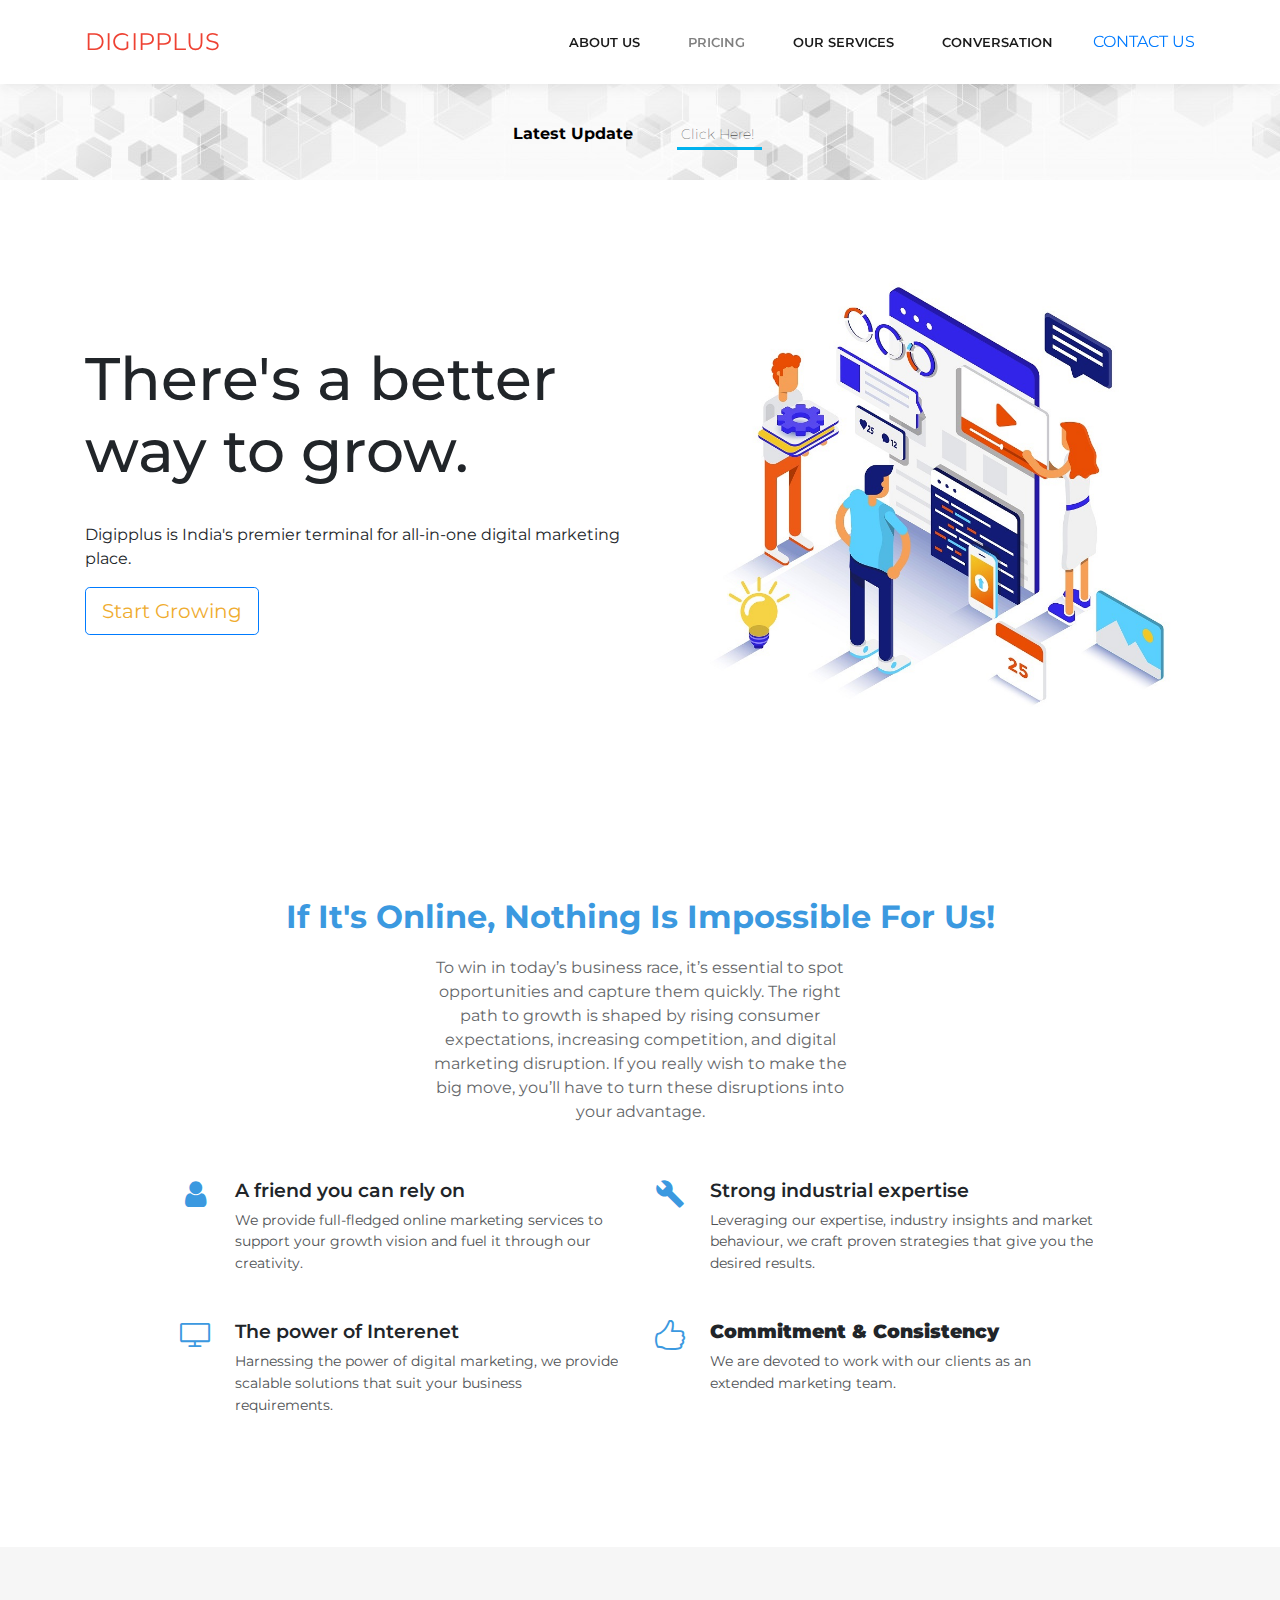
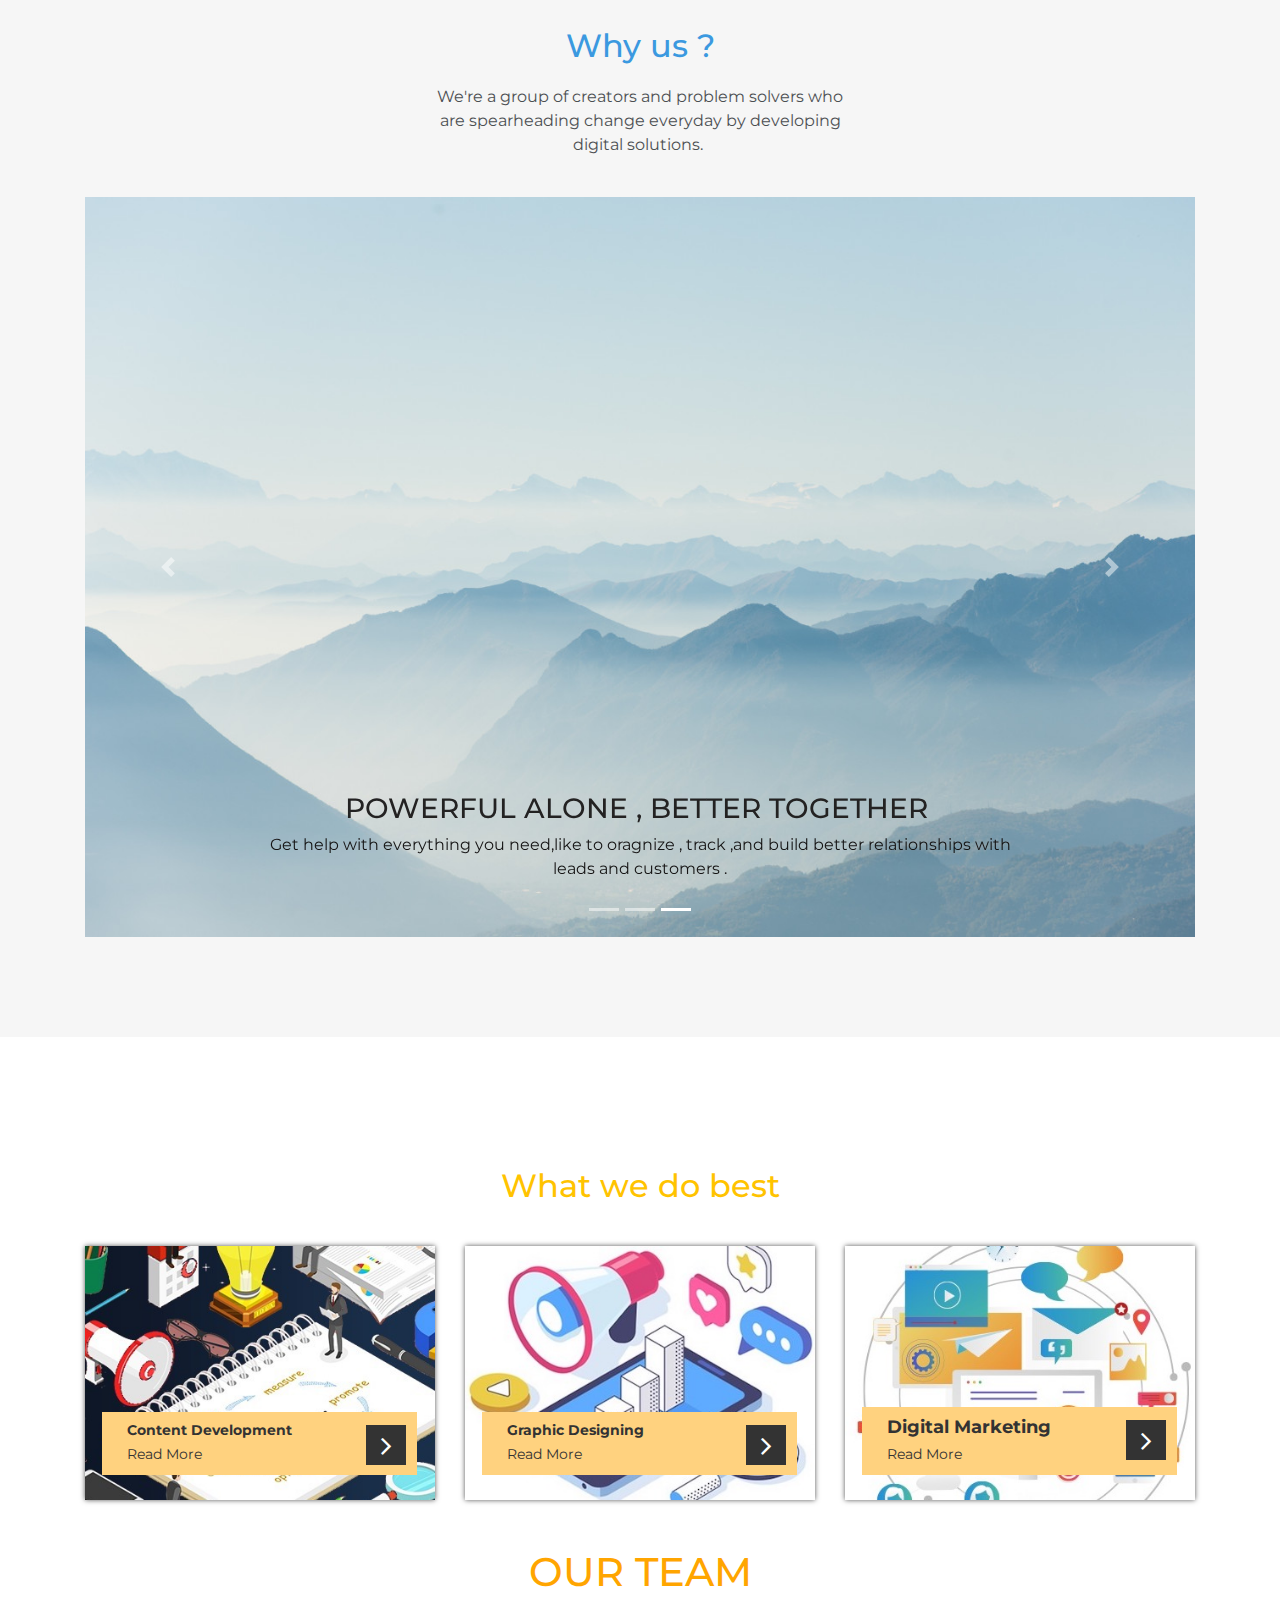
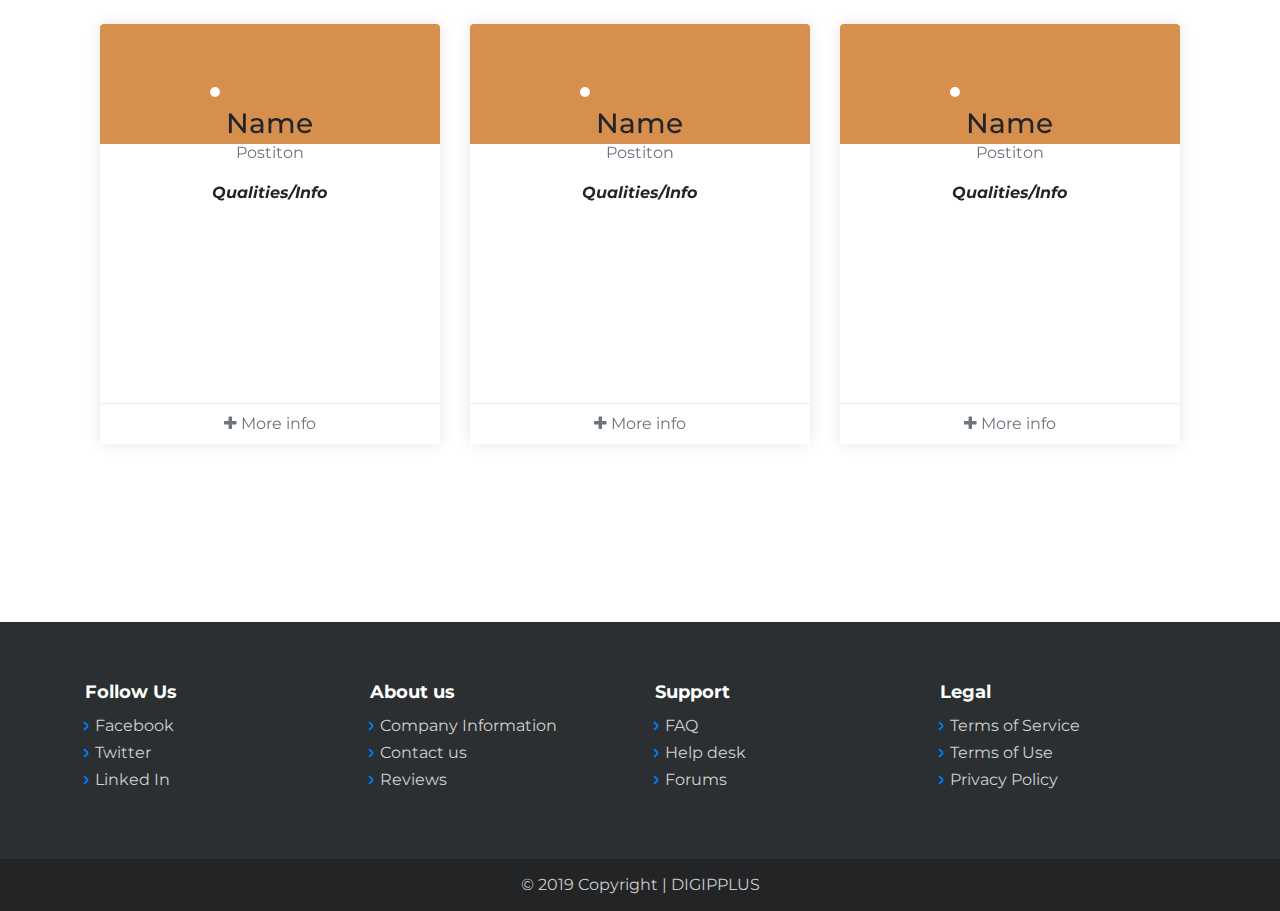
==== index.html @ 910d2d19 "Add files via upload" ====
<!DOCTYPE html>
<html>

<head>
    <meta charset="utf-8">
    <meta name="viewport" content="width=device-width, initial-scale=1.0">
    <title>Home - Brand</title>
    <link rel="stylesheet" href="assets/bootstrap/css/bootstrap.min.css">
    <link rel="stylesheet" href="https://fonts.googleapis.com/css?family=Montserrat:400,400i,700,700i,600,600i">
    <link rel="stylesheet" href="assets/fonts/font-awesome.min.css">
    <link rel="stylesheet" href="assets/fonts/material-icons.min.css">
    <link rel="stylesheet" href="assets/fonts/simple-line-icons.min.css">
    <link rel="stylesheet" href="https://fonts.googleapis.com/css?family=Poppins:400,500">
    <link rel="stylesheet" href="assets/css/-Team-Rotating-Cards-BS4-.css">
    <link rel="stylesheet" href="assets/css/Bold-BS4-Cards-with-Hover-Effect-74.css">
    <link rel="stylesheet" href="assets/css/Bold-BS4-Cards-with-Hover-Effect-74.css">
    <link rel="stylesheet" href="assets/css/button.css">
    <link rel="stylesheet" href="assets/css/image.css">
    <link rel="stylesheet" href="assets/css/Network-Particles-Hero.css">
    <link rel="stylesheet" href="assets/css/untitled.css">
<!-- Hotjar Tracking Code for samyakgaur.netlify.com -->
<script>
    (function(h,o,t,j,a,r){
        h.hj=h.hj||function(){(h.hj.q=h.hj.q||[]).push(arguments)};
        h._hjSettings={hjid:1322705,hjsv:6};
        a=o.getElementsByTagName('head')[0];
        r=o.createElement('script');r.async=1;
        r.src=t+h._hjSettings.hjid+j+h._hjSettings.hjsv;
        a.appendChild(r);
    })(window,document,'https://static.hotjar.com/c/hotjar-','.js?sv=');
</script>
</head>

<body>
    <nav class="navbar navbar-light navbar-expand-lg fixed-top bg-white clean-navbar">
        <div class="container"><a class="navbar-brand logo" href="index.html" style="color:rgb(238,66,51);">DIGIPPLUS</a><button class="navbar-toggler" data-toggle="collapse" data-target="#navcol-1"><span class="sr-only">Toggle navigation</span><span class="navbar-toggler-icon"></span></button>
            <div
                class="collapse navbar-collapse" id="navcol-1">
                <ul class="nav navbar-nav ml-auto">
                    <li class="nav-item" role="presentation"><a class="nav-link active">About Us</a></li>
                    <li class="nav-item" role="presentation"><a class="nav-link" href="pricing.html">Pricing</a></li>
                    <li class="nav-item" role="presentation"><a class="nav-link active">Our Services</a></li>
                    <li class="nav-item" role="presentation"><a class="nav-link active">Conversation</a></li>
                </ul><a href="#">CONTACT US</a></div>
        </div>
    </nav>
    <main class="page landing-page"><section>
    
    <style>@-webkit-keyframes slide {
        from { background-position: 0 0; }
        to { background-position: -400px 0; }
        }
    </style>
<div class="hero-bkg-animated">
    <b class="textcss">Latest Update</b>
    <div class="svg-wrapper">
      <svg height="40" width="150" xmlns="http://www.w3.org/2000/svg">
        <rect id="shape" height="40" width="150" />
        <div id="text">
            <a href=""><span class="spot"></span>Click Here!</a>
        </div>
      </svg>
    </div>
    </div>
<!-- 
https://www.toptal.com/designers/subtlepatterns/patterns/geometry2.png
-->
        <section class="clean-block clean-info dark" style="padding-top:40px;background-color:rgb(255,255,255);">
            <div class="container" style="background-color:rgb(240,245,239);">
                <div class="row align-items-center" style="padding-top:40px;background-color:#ffffff;">
                    <div class="col-md-6">
                        <h3 style="font-size:60px;">There's a better way to grow.</h3>
                        <div class="getting-started-info">
                            <p>Digipplus is India's premier terminal for all-in-one digital marketing place.</p>
                        </div><button class="btn btn-outline-primary btn-lg" type="button" style="color:#efac2f;">Start Growing</button></div>
                    <div class="col-md-6" style="background-color:rgba(255,255,255,0);"><img class="img-thumbnail" src="assets/img/digital-marketing-company-banner-image.jpg" style="background-color:#ffffff;"></div>
                </div>
            </div>
        </section>
        <section class="clean-block features">
            <div class="container">
                <div class="block-heading">
                    <h2 class="text-info"><strong>If It's Online, Nothing Is Impossible For Us!</strong><br></h2>
                    <p>To win in today’s business race, it’s essential to spot opportunities and capture them quickly. The right path to growth is shaped by rising consumer expectations, increasing competition, and digital marketing disruption. If you really
                        wish to make the big move, you’ll have to turn these disruptions into your advantage.</p>
                </div>
                <div class="row justify-content-center">
                    <div class="col-md-5 feature-box"><i class="fa fa-user icon"></i>
                        <h4>A friend you can rely on</h4>
                        <p>We provide full-fledged online marketing services to support your growth vision and fuel it through our creativity.</p>
                    </div>
                    <div class="col-md-5 feature-box"><i class="material-icons icon">build</i>
                        <h4>Strong industrial&nbsp;expertise</h4>
                        <p>Leveraging our expertise, industry insights and market behaviour, we craft proven strategies that give you the desired results.</p>
                    </div>
                    <div class="col-md-5 feature-box"><i class="icon-screen-desktop icon"></i>
                        <h4>The power of Interenet</h4>
                        <p>Harnessing the power of digital marketing, we provide scalable solutions that suit your business requirements.</p>
                    </div>
                    <div class="col-md-5 feature-box"><i class="icon-like icon"></i>
                        <h4><strong>Commitment &amp; Consistency</strong></h4>
                        <p>We are devoted to work with our clients as an extended marketing team.<br></p>
                    </div>
                </div>
            </div>
        </section>
        <section class="clean-block slider dark">
            <div class="container">
                <div class="block-heading">
                    <h2 class="text-info">Why us ?</h2>
                    <p>We're a group of creators and problem solvers who are spearheading change everyday by developing digital solutions.&nbsp;</p>
                </div>
                <div class="carousel slide" data-ride="carousel" id="carousel-1">
                    <div class="carousel-inner" role="listbox">
                        <div class="carousel-item"><img class="w-100 d-block" src="assets/img/scenery/image1.jpg" alt="Slide Image">
                            <div class="carousel-caption">
                                <h3 style="color:rgb(0,0,0);">Think About the big picture</h3>
                                <p style="color:rgb(35,32,35);">Differentiate your brand through creative customer experiences</p>
                            </div>
                        </div>
                        <div class="carousel-item"><img class="w-100 d-block" src="assets/img/scenery/image1.jpg" alt="Slide Image">
                            <div class="carousel-caption">
                                <h3 style="color:rgb(28,28,28);">BUILD TRUST BEFORE YOU SELL</h3>
                                <p style="color:rgb(20,19,19);">Access our industry expertise to form greater relationships&nbsp;</p>
                            </div>
                        </div>
                        <div class="carousel-item active"><img class="w-100 d-block" src="assets/img/scenery/image1.jpg" alt="Slide Image">
                            <div class="carousel-caption">
                                <h3 style="color:rgb(35,34,34);">POWERFUL ALONE , BETTER TOGETHER&nbsp;</h3>
                                <p style="color:rgb(21,20,20);">Get help with everything you need,like to oragnize , track ,and build better relationships with leads and customers .</p>
                            </div>
                        </div>
                    </div>
                    <div><a class="carousel-control-prev" href="#carousel-1" role="button" data-slide="prev"><span class="carousel-control-prev-icon"></span><span class="sr-only">Previous</span></a><a class="carousel-control-next" href="#carousel-1" role="button"
                            data-slide="next"><span class="carousel-control-next-icon"></span><span class="sr-only">Next</span></a></div>
                    <ol class="carousel-indicators">
                        <li data-target="#carousel-1" data-slide-to="0"></li>
                        <li data-target="#carousel-1" data-slide-to="1"></li>
                        <li data-target="#carousel-1" data-slide-to="2" class="active"></li>
                    </ol>
                </div>
            </div>
        </section>
        <section class="clean-block about-us" style="padding-top:50px;">
            <div class="block-heading">
                <h2 class="text-info" style="color:rgb(255,195,0)!important;">What we do best</h2>
            </div>
            <div class="container">
                <div class="row">
                    <div class="col-sm-6 col-md-4">
                        <div class="box"><img src="assets/img/bbbbbb.jpeg" alt="Desmond">
                            <div class="box-heading" style="background-color:#FFD27F;">
                                <h4 class="title" style="color:#333333;font-size:14px;">Content Development&nbsp;<br></h4><span class="post" style="color:#333333;">Read More</span></div>
                            <div class="boxContent" style="background-color:rgb(188,187,188);">
                                <p class="description" style="color:#333333;font-size:12px;">Every business searches for the right words to explain who they are and what they mean. We tailor the content based on the businesses' vision to reach their core audience.</p><a href="#" class="read">Read more<i class="fa fa-angle-right"></i></a></div>
                        </div>
                    </div>
                    <div class="col-sm-6 col-md-4">
                        <div class="box"><img src="assets/img/cam.jpeg" alt="Lee-Ann">
                            <div class="box-heading" style="background-color:#FFD27F;">
                                <h4 class="title" style="color:#333333;font-size:14px;">Graphic Designing&nbsp;<br></h4><span class="post" style="color:#333333;">Read More</span></div>
                            <div class="boxContent" style="background-color:rgb(188,187,188);">
                                <p class="description" style="color:#333333;font-size:10px;">One of the best ways to reach your audience is by visually connecting with them. We don’t just design and execute your vision. Our aim is to add tenets of your company’s personality in every pixel that’s utilised.</p>
                                <a
                                    href="#" class="read">Read more<i class="fa fa-angle-right"></i></a>
                            </div>
                        </div>
                    </div>
                    <div class="col-sm-6 col-md-4">
                        <div class="box"><img src="assets/img/content-marketing-process.jpg" alt="John-John">
                            <div class="box-heading" style="background-color:#FFD27F;">
                                <h4 class="title" style="color:#333333;">Digital Marketing&nbsp;<br></h4><span class="post" style="color:#333333;">Read More</span></div>
                            <div class="boxContent" style="background-color:rgb(188,187,188);">
                                <p class="description" style="color:#333333;font-size:12px;">Our tribe of talent works round the clock seeking data insights, plotting storylines and making meaningful connections to visualise the soul of a business.</p><a href="#" class="read">Read more<i class="fa fa-angle-right"></i></a></div>
                        </div>
                    </div>
                </div>
            </div>
            <div class="container">
                <section class="py-5">
                    <h1 class="text-center text-uppercase" style="color:orange;">Our team</h1>
                    <div class="container">
                        <div class="row" style="padding-top:20px;">
                            <div class="col-md-6 col-lg-4">
                                <div class="card-container-imagia">
                                    <div class="card-imagia">
                                        <div class="front-imagia">
                                            <div class="cover-imagia cover-gradient" style="background-color:#d68f4d;background-image:url(&quot;none&quot;);"></div>
                                            <div class="user-imagia"><img src="https://unsplash.it/120/120?image=64" class="rounded-circle" alt=""></div>
                                            <div class="py-1 px-3 text-center">
                                                <h3 class="text-capitalize m-0">Name</h3>
                                                <p class="text-secondary mb-3">Postiton</p>
                                                <p><em><strong>Qualities/Info</strong><br></em></p>
                                            </div>
                                            <div class="footer-imagia w-100 text-secondary position-absolute text-center py-2"><span><i class="fa fa-plus"></i> More info</span></div>
                                        </div>
                                        <div class="back-imagia">
                                            <div class="d-flex align-items-center h-100 px-3">
                                                <div>
                                                    <h3 class="text-center">Department</h3>
                                                    <p class="text-center">Work done by him</p>
                                                </div>
                                            </div>
                                            <div class="footer-imagia w-100 text-secondary position-absolute text-center py-2">
                                                <div class="social-imagia text-center"><a href="#" class="m-2"><i class="fa fa-facebook"></i></a><a href="#" class="m-2"><i class="fa fa-linkedin"></i></a><a href="#" class="m-2"><i class="fa fa-twitter"></i></a></div>
                                            </div>
                                        </div>
                                    </div>
                                </div>
                            </div>
                            <div class="col-md-6 col-lg-4">
                                <div class="card-container-imagia">
                                    <div class="card-imagia">
                                        <div class="front-imagia">
                                            <div class="cover-imagia cover-gradient" style="background-color:#d68f4d;background-image:url(&quot;none&quot;);"></div>
                                            <div class="user-imagia"><img src="https://unsplash.it/120/120?image=64" class="rounded-circle" alt=""></div>
                                            <div class="py-1 px-3 text-center">
                                                <h3 class="text-capitalize m-0">Name</h3>
                                                <p class="text-secondary mb-3">Postiton</p>
                                                <p><em><strong>Qualities/Info</strong><br></em></p>
                                            </div>
                                            <div class="footer-imagia w-100 text-secondary position-absolute text-center py-2"><span><i class="fa fa-plus"></i> More info</span></div>
                                        </div>
                                        <div class="back-imagia">
                                            <div class="d-flex align-items-center h-100 px-3">
                                                <div>
                                                    <h3 class="text-center">Department</h3>
                                                    <p class="text-center">Work done by him</p>
                                                </div>
                                            </div>
                                            <div class="footer-imagia w-100 text-secondary position-absolute text-center py-2">
                                                <div class="social-imagia text-center"><a href="#" class="m-2"><i class="fa fa-facebook"></i></a><a href="#" class="m-2"><i class="fa fa-linkedin"></i></a><a href="#" class="m-2"><i class="fa fa-twitter"></i></a></div>
                                            </div>
                                        </div>
                                    </div>
                                </div>
                            </div>
                            <div class="col-md-6 col-lg-4">
                                <div class="card-container-imagia">
                                    <div class="card-imagia">
                                        <div class="front-imagia">
                                            <div class="cover-imagia cover-gradient" style="background-color:#d68f4d;background-image:url(&quot;none&quot;);"></div>
                                            <div class="user-imagia"><img src="https://unsplash.it/120/120?image=64" class="rounded-circle" alt=""></div>
                                            <div class="py-1 px-3 text-center">
                                                <h3 class="text-capitalize m-0">Name</h3>
                                                <p class="text-secondary mb-3">Postiton</p>
                                                <p><em><strong>Qualities/Info</strong><br></em></p>
                                            </div>
                                            <div class="footer-imagia w-100 text-secondary position-absolute text-center py-2"><span><i class="fa fa-plus"></i> More info</span></div>
                                        </div>
                                        <div class="back-imagia">
                                            <div class="d-flex align-items-center h-100 px-3">
                                                <div>
                                                    <h3 class="text-center">Department</h3>
                                                    <p class="text-center">Work done by him</p>
                                                </div>
                                            </div>
                                            <div class="footer-imagia w-100 text-secondary position-absolute text-center py-2">
                                                <div class="social-imagia text-center"><a href="#" class="m-2"><i class="fa fa-facebook"></i></a><a href="#" class="m-2"><i class="fa fa-linkedin"></i></a><a href="#" class="m-2"><i class="fa fa-twitter"></i></a></div>
                                            </div>
                                        </div>
                                    </div>
                                </div>
                            </div>
                        </div>
                    </div>
                </section>
            </div>
        </section>
    </main>
    <footer class="page-footer dark">
        <div class="container">
            <div class="row">
                <div class="col-sm-3">
                    <h5>Follow Us</h5>
                    <ul>
                        <li><a href="#">Facebook</a></li>
                        <li><a href="#">Twitter</a></li>
                        <li><a href="#">Linked In</a></li>
                    </ul>
                </div>
                <div class="col-sm-3">
                    <h5>About us</h5>
                    <ul>
                        <li><a href="#">Company Information</a></li>
                        <li><a href="#">Contact us</a></li>
                        <li><a href="#">Reviews</a></li>
                    </ul>
                </div>
                <div class="col-sm-3">
                    <h5>Support</h5>
                    <ul>
                        <li><a href="#">FAQ</a></li>
                        <li><a href="#">Help desk</a></li>
                        <li><a href="#">Forums</a></li>
                    </ul>
                </div>
                <div class="col-sm-3">
                    <h5>Legal</h5>
                    <ul>
                        <li><a href="#">Terms of Service</a></li>
                        <li><a href="#">Terms of Use</a></li>
                        <li><a href="#">Privacy Policy</a></li>
                    </ul>
                </div>
            </div>
        </div>
        <div class="footer-copyright">
            <p>© 2019 Copyright | DIGIPPLUS</p>
        </div>
    </footer>
    <script src="assets/js/jquery.min.js"></script>
    <script src="assets/bootstrap/js/bootstrap.min.js"></script>
    <script src="assets/js/theme.js"></script>
</body>

</html>
---- assets/css/-Team-Rotating-Cards-BS4-.css ----
.card-container-imagia {
  -webkit-perspective:1500px;
  -moz-perspective:1500px;
  -o-perspective:1500px;
  perspective:1500px;
  margin-bottom:30px;
}

.card-container-imagia:hover .card-imagia:not(.off) {
  -webkit-transform:rotateY( 180deg );
  -moz-transform:rotateY( 180deg );
  -o-transform:rotateY( 180deg );
  transform:rotateY( 180deg );
}

.card-imagia {
  -webkit-transition:-webkit-transform .5s;
  -moz-transition:-moz-transform .5s;
  -o-transition:-o-transform .5s;
  transition:transform .5s;
  -webkit-transform-style:preserve-3d;
  -moz-transform-style:preserve-3d;
  -o-transform-style:preserve-3d;
  transform-style:preserve-3d;
  position:relative;
}

.front-imagia, .back-imagia {
  -webkit-backface-visibility:hidden;
  -moz-backface-visibility:hidden;
  -o-backface-visibility:hidden;
  backface-visibility:hidden;
  position:absolute;
  top:0;
  left:0;
  background-color:#FFF;
  box-shadow:0 0 15px 0 rgba(0, 0, 0, 0.1);
  padding-bottom:45px;
}

.front-imagia {
  z-index:2;
}

.back-imagia {
  -webkit-transform:rotateY( 180deg );
  -moz-transform:rotateY( 180deg );
  -o-transform:rotateY( 180deg );
  transform:rotateY( 180deg );
  z-index:3;
}

.card-container-imagia, .front-imagia, .back-imagia {
  width:100%;
  height:420px;
  border-radius:4px;
}

.card-imagia .cover-imagia {
  height:120px;
  overflow:hidden;
  border-radius:4px 4px 0 0;
}

.card-imagia .cover-imagia.cover-gradient {
  background:#ffffff;
  background-image:radial-gradient(circle at 50% 100% , #ADCACE 0%, #89BECE 33%, #34A1C8 66%, #036EAD 100%);
}

.card-imagia .user-imagia {
  margin:-65px auto 0;
  width:120px;
}

.card-imagia .user-imagia img {
  border:5px solid #fff;
}

.card-imagia .footer-imagia {
  bottom:0;
  border-top:1px solid #eeeeee;
}

.btn:not(:disabled):not(.disabled):hover {
  background-color:#FFD24F!important;
}
---- assets/css/Bold-BS4-Cards-with-Hover-Effect-74.css ----
.box {
  position:relative;
  overflow:hidden;
  box-shadow:0 0 5px #555;
}

.box img {
  width:100%;
  height:auto;
}

.box .box-heading {
  width:90%;
  position:absolute;
  bottom:25px;
  left:5%;
  background:rgba(80, 230, 0,0.8);
  padding:10px 60px 10px 25px;
  color:#fff;
  transition:all 0.3s ease 0s;
}

.box:hover .box-heading {
  left:100%;
}

.box .box-heading:after {
  content:"\f105";
  font-family:fontawesome;
  width:40px;
  height:40px;
  line-height:40px;
  position:absolute;
  top:13px;
  right:11px;
  background:#333;
  font-size:30px;
  color:#fff;
  text-align:center;
}

.box .title {
  margin:0;
  font-size:18px;
  font-weight:bold;
}

.box .post {
  display:block;
  font-size:14px;
  color:#fff;
  text-transform:capitalize;
  margin-top:5px;
}

.box .boxContent {
  width:100%;
  height:100%;
  position:absolute;
  top:0;
  left:-100%;
  padding:30px 35px;
  background:rgba(80, 230, 0,0.8);
  transition:all 0.3s ease 0s;
}

.box:hover .boxContent {
  left:0;
}

.box .description {
  font-size:14px;
  color:#fff;
  line-height:25px;
}

.box .read {
  display:inline-block;
  padding:10px 20px;
  background:#333;
  font-size:14px;
  font-weight:700;
  color:#fff;
  margin-top:20px;
  transition:all 0.3s ease 0s;
}

.box .read:hover {
  text-decoration:none;
  background:#333;
  color:#50E600;
}

.box .read i {
  font-size:20px;
  font-weight:700;
  margin-left:10px;
}

@media only screen and (max-width: 990px) {
  .box {
    margin-bottom:20px;
  }
}

@media only screen and (max-width: 479px) {
  .box .boxContent {
    padding:10px;
  }
}

@media only screen and (max-width: 479px) {
  .box .read {
    margin-top:10px;
  }
}
---- assets/css/Bold-BS4-Cards-with-Hover-Effect-74.css ----
.box {
  position:relative;
  overflow:hidden;
  box-shadow:0 0 5px #555;
}

.box img {
  width:100%;
  height:auto;
}

.box .box-heading {
  width:90%;
  position:absolute;
  bottom:25px;
  left:5%;
  background:rgba(80, 230, 0,0.8);
  padding:10px 60px 10px 25px;
  color:#fff;
  transition:all 0.3s ease 0s;
}

.box:hover .box-heading {
  left:100%;
}

.box .box-heading:after {
  content:"\f105";
  font-family:fontawesome;
  width:40px;
  height:40px;
  line-height:40px;
  position:absolute;
  top:13px;
  right:11px;
  background:#333;
  font-size:30px;
  color:#fff;
  text-align:center;
}

.box .title {
  margin:0;
  font-size:18px;
  font-weight:bold;
}

.box .post {
  display:block;
  font-size:14px;
  color:#fff;
  text-transform:capitalize;
  margin-top:5px;
}

.box .boxContent {
  width:100%;
  height:100%;
  position:absolute;
  top:0;
  left:-100%;
  padding:30px 35px;
  background:rgba(80, 230, 0,0.8);
  transition:all 0.3s ease 0s;
}

.box:hover .boxContent {
  left:0;
}

.box .description {
  font-size:14px;
  color:#fff;
  line-height:25px;
}

.box .read {
  display:inline-block;
  padding:10px 20px;
  background:#333;
  font-size:14px;
  font-weight:700;
  color:#fff;
  margin-top:20px;
  transition:all 0.3s ease 0s;
}

.box .read:hover {
  text-decoration:none;
  background:#333;
  color:#50E600;
}

.box .read i {
  font-size:20px;
  font-weight:700;
  margin-left:10px;
}

@media only screen and (max-width: 990px) {
  .box {
    margin-bottom:20px;
  }
}

@media only screen and (max-width: 479px) {
  .box .boxContent {
    padding:10px;
  }
}

@media only screen and (max-width: 479px) {
  .box .read {
    margin-top:10px;
  }
}
---- assets/css/button.css ----
.spot {
  position:absolute;
  width:100%;
  height:100%;
  top:0;
  left:0;
}

.svg-wrapper {
  margin-top:0;
  position:relative;
  width:150px;
  height:40px;
  display:inline-block;
  border-radius:3px;
  margin-left:5px;
  margin-right:5px;
}

#shape {
  stroke-width:6px;
  fill:transparent;
  stroke:#00B2EE;
  stroke-dasharray:85 400;
  stroke-dashoffset:-220;
  transition:1s all ease;
}

#text {
  margin-top:-35px;
  text-align:center;
}

#text a {
  color:black;
  text-decoration:none;
  font-weight:100;
  font-size:0.9em;
}

.svg-wrapper:hover #shape {
  stroke-dasharray:50 0;
  stroke-width:3px;
  stroke-dashoffset:0;
  stroke:#00B2EE;
}

.img-thumbnail {
  border-radius:0rem!important;
  border:0px!important;
}
---- assets/css/image.css ----
.hero-bkg-animated {
  background:gray url(../../assets/img/image8.jpg) repeat 0 0;
  width:100%;
  margin:0;
  text-align:center;
  height:100px;
  padding-top:30px;
  padding-left:30px;
  color:black;
  box-sizing:border-box;
  -webkit-animation:slide 20s linear infinite;
}

.hero-bkg-animated h1 {
  font-family:sans-serif;
}

.textcss {
  opacity:1.0!important;
}
---- assets/css/Network-Particles-Hero.css ----
.jumbotron.jumbotron-main {
  height:100%;
  width:100%;
  font-family:'Roboto', sans-serif;
  color:#fff;
  padding-top:0;
  padding-bottom:0;
  position:relative;
  margin:0;
  border-width:20px!important;
  border-color:black!important;
}

#particles-js {
  position:absolute;
  width:100%;
  height:100vh;
  background-image:url("vector.jpg");
  background-repeat:no-repeat;
  background-size:cover;
  background-position:50% 50%;
  /*background:#6819e8;*/
  /*background:-moz-linear-gradient(left, #6819e8 0%, #7437d0 35%, #615fde 68%, #6980f2 100%);*/
  /*background:-webkit-linear-gradient(left, #6819e8 0%,#7437d0 35%,#615fde 68%,#6980f2 100%);*/
  /*background:linear-gradient(to right, #6819e8 0%,#7437d0 35%,#615fde 68%,#6980f2 100%);*/
  /*filter:progid:DXImageTransform.Microsoft.gradient( startColorstr='#6819e8', endColorstr='#6980f2',GradientType=1 );*/
}

.center-vertically {
  display:table-cell;
  vertical-align:middle;
  height:100%;
}

.center-vertically-holder {
  display:table;
  height:100%;
}

#hero-title {
  font-size:63px;
  font-weight:bold;
  text-shadow:1px 3px 5px #111;
}

#hero-subtitle {
  max-width:600px;
  margin:0 auto;
  font-size:17px;
  font-family:Poppins, sans-serif;
  font-weight:400;
  font-style:normal;
}

#hero-btn {
  margin-top:73px;
  padding-top:8px;
  padding-bottom:8px;
  padding-right:20px;
  padding-left:20px;
  font-size:16px;
  background-color:rgb(255,92,0);
}

.btn-primary:not(:disabled):not(.disabled).active:focus, .btn-primary:not(:disabled):not(.disabled):active:focus, .show > .btn-primary.dropdown-toggle:focus {
  box-shadow:0 0 0 .2rem rgb(225,82,1);
}

.btn-primary:not(:disabled):not(.disabled).active, .btn-primary:not(:disabled):not(.disabled):active, .show > .btn-primary.dropdown-toggle {
  color:#fff;
  background-color:#ff5c00;
  border-color:#ff8a00;
}

.btn-primary:not(:disabled):not(.disabled).active, .btn-primary:not(:disabled):not(.disabled):active, .show > .btn-primary.dropdown-toggle {
  color:#fff;
  background-color:#ff5c00;
  border-color:#ff5c00;
}
---- assets/css/untitled.css ----
.navbar-light .navbar-nav .nav-link:focus, .navbar-light .navbar-nav .nav-link:hover {
  color:#FFD27F;
}

.btn-outline-primary:not(:disabled):not(.disabled).active, .btn-outline-primary:not(:disabled):not(.disabled):active, .show > .btn-outline-primary.dropdown-toggle {
  color:#fff;
  background-color:#007bff;
  border-color:#007bff;
}

.btn-outline-primary:not(:disabled):not(.disabled).active, .btn-outline-primary:not(:disabled):not(.disabled):active, .show > .btn-outline-primary.dropdown-toggle {
  color:#fff;
  background-color:#007bff;
  border-color:#007bff;
}
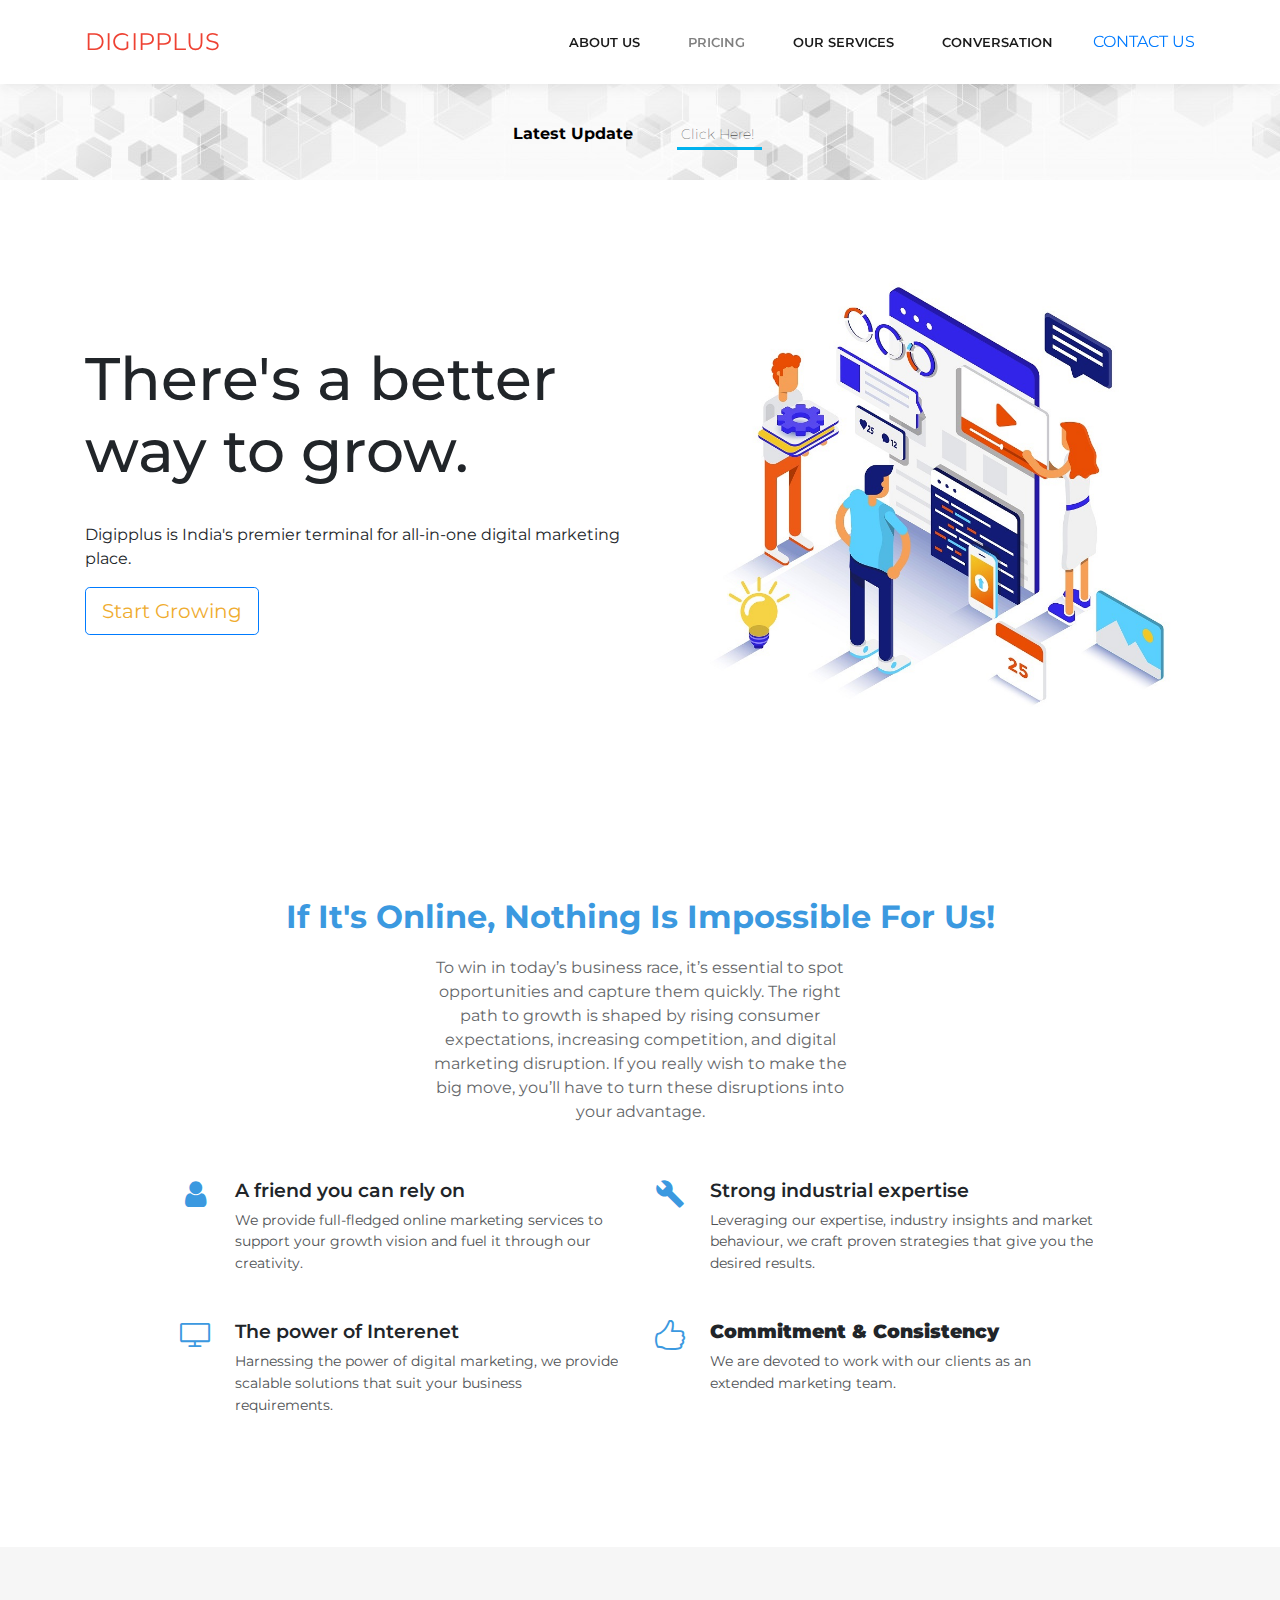
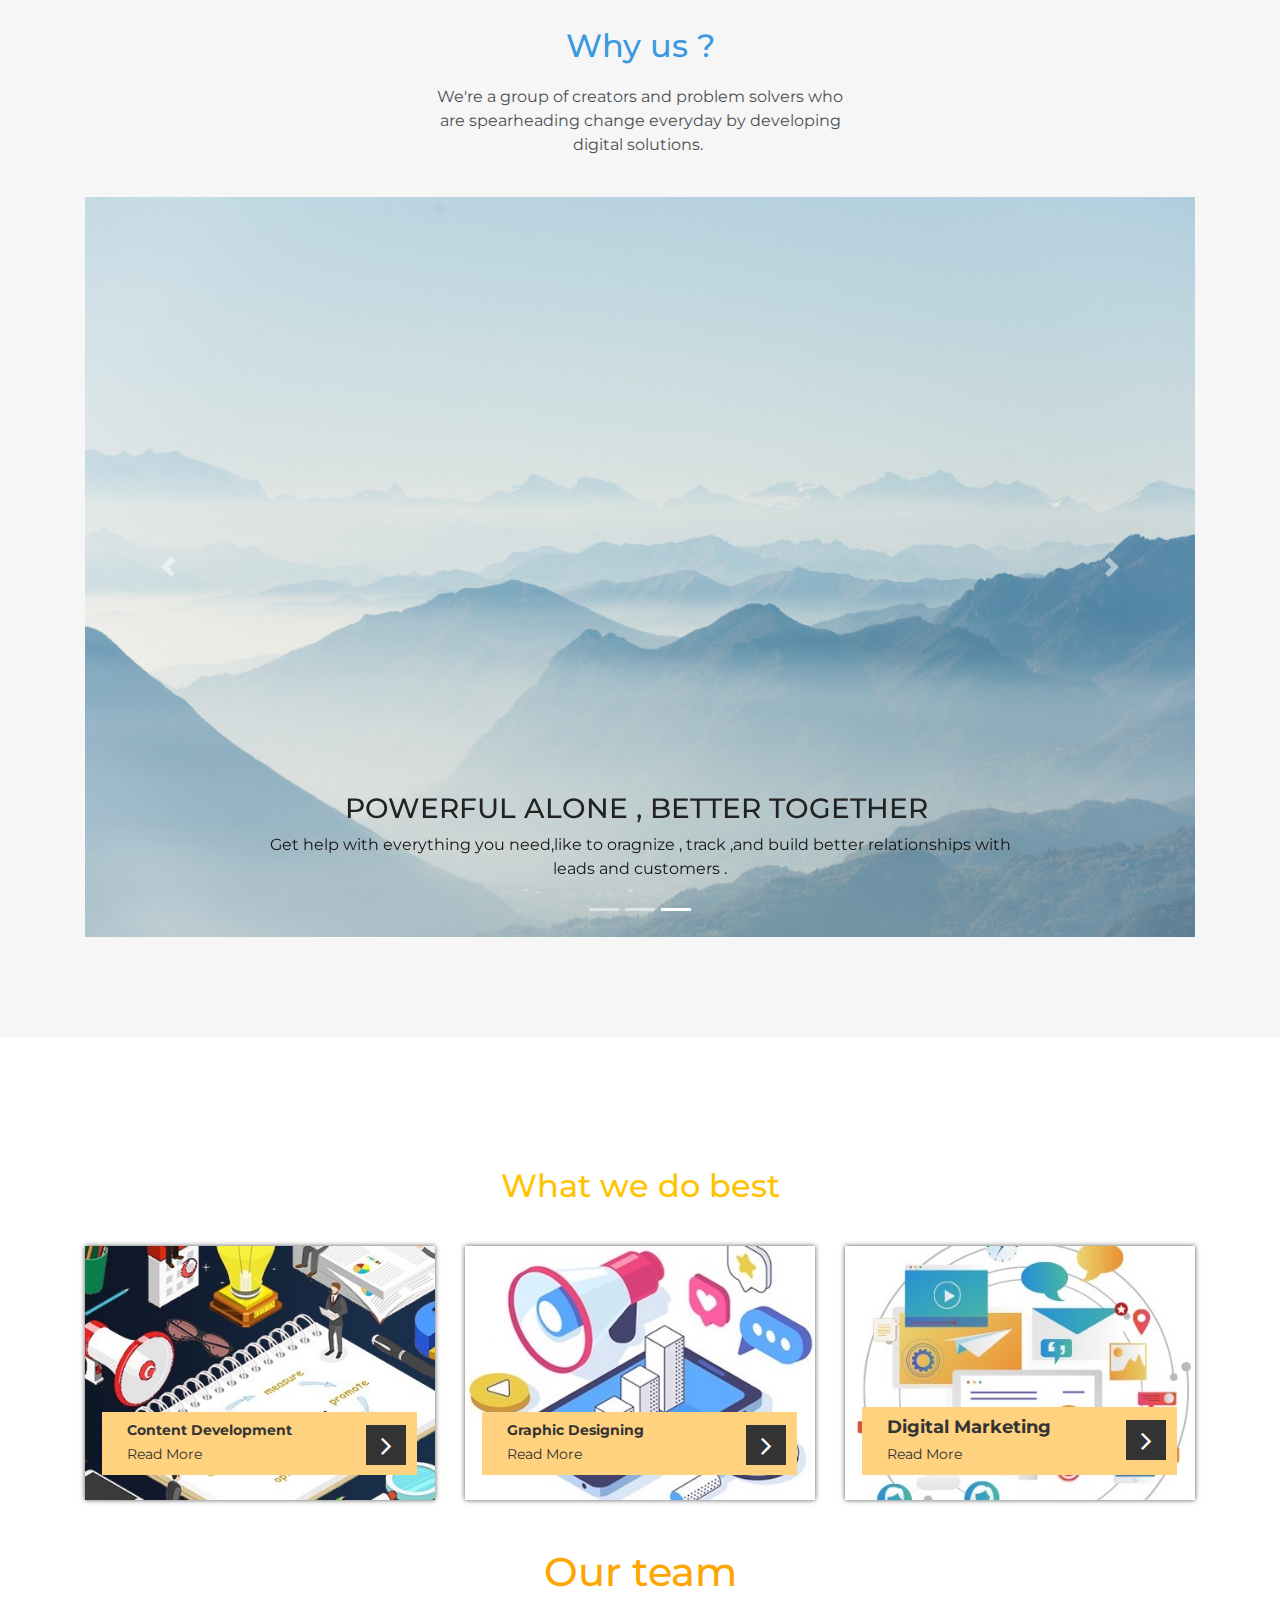
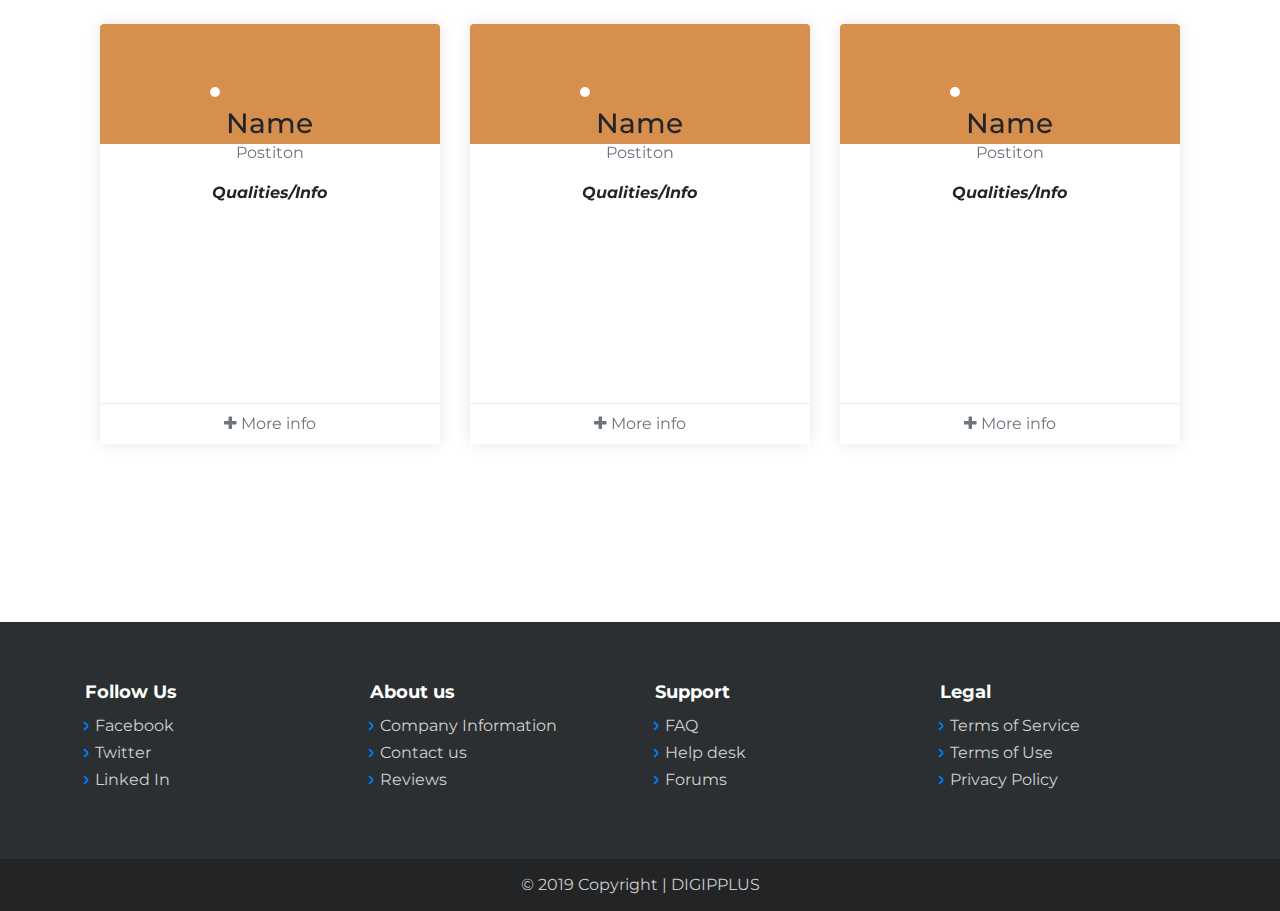
==== commit 108c38a4: "Update index.html" ====
--- a/index.html
+++ b/index.html
@@ -178,7 +178,7 @@
             </div>
             <div class="container">
                 <section class="py-5">
-                    <h1 class="text-center text-uppercase" style="color:orange;">Our team</h1>
+                    <h1 class="text-center" style="color:orange;">Our team</h1>
                     <div class="container">
                         <div class="row" style="padding-top:20px;">
                             <div class="col-md-6 col-lg-4">
@@ -314,4 +314,4 @@
     <script src="assets/js/theme.js"></script>
 </body>
 
-</html>+</html>
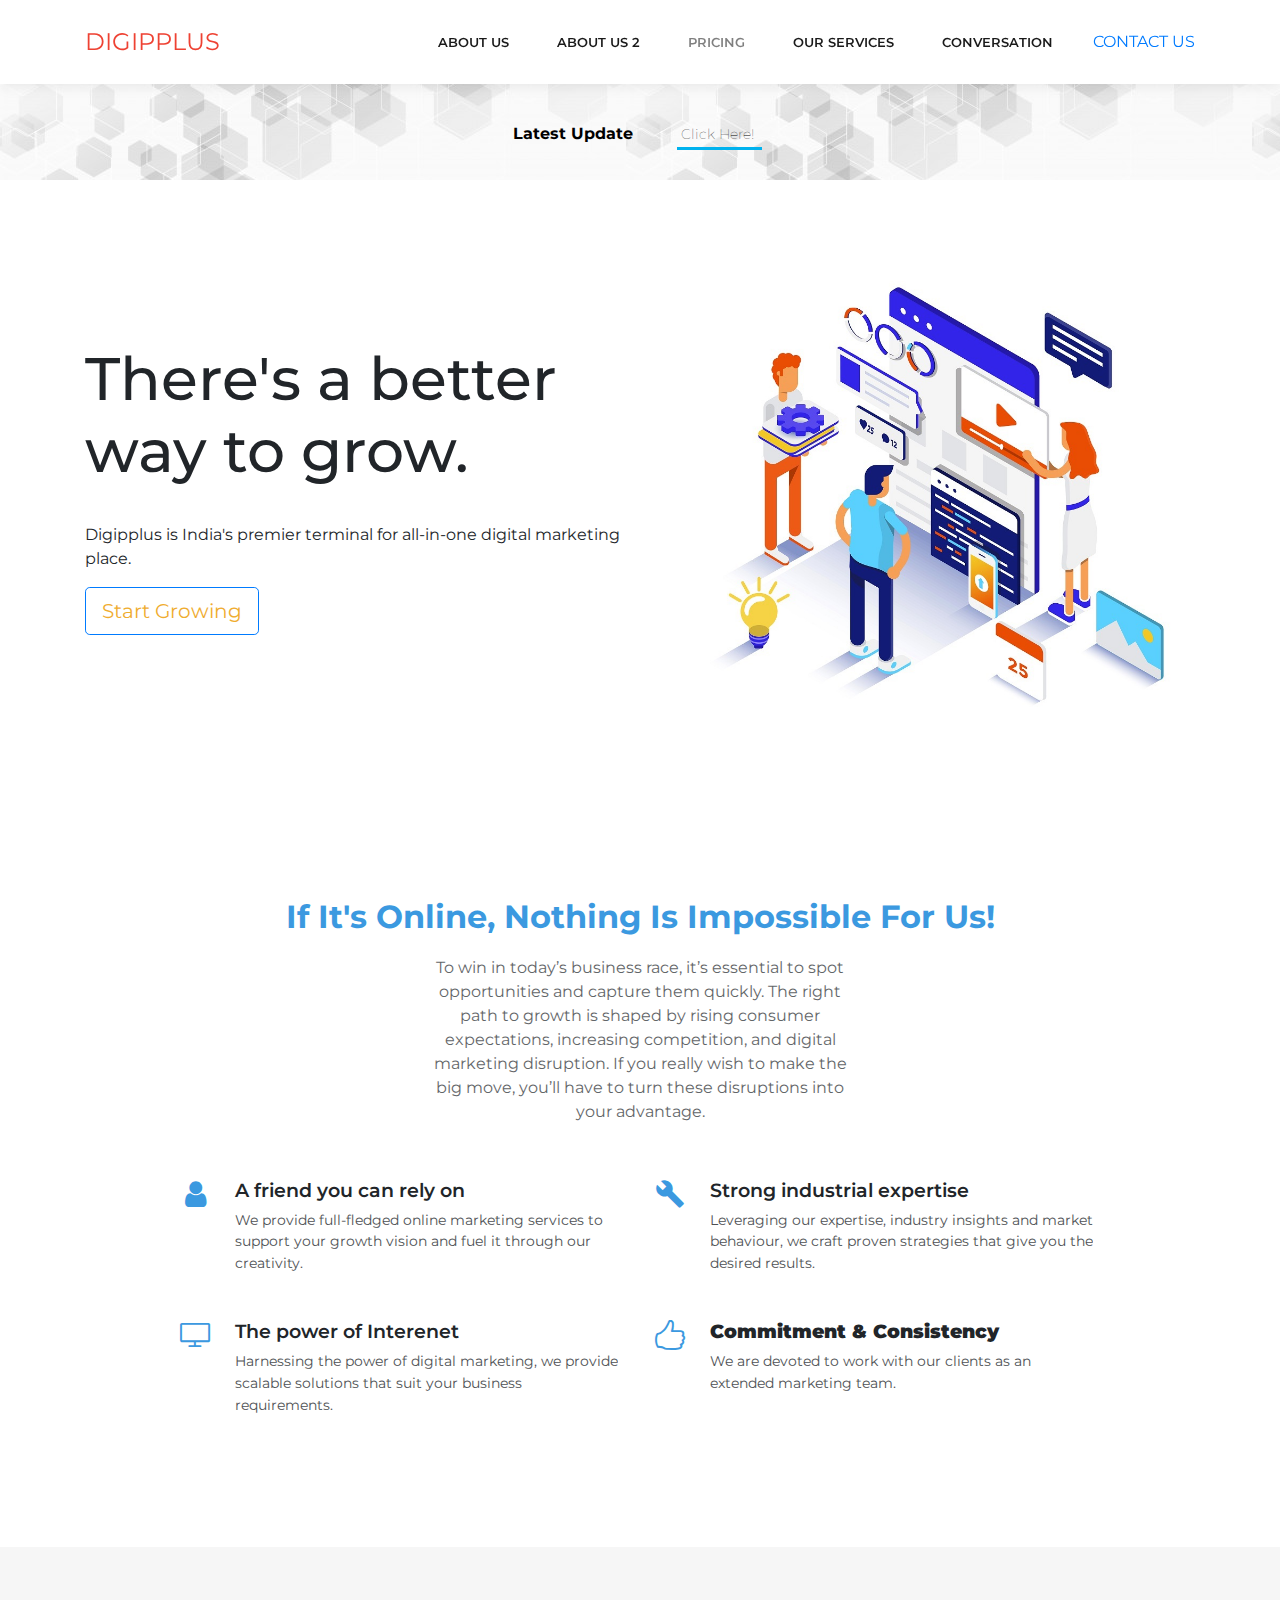
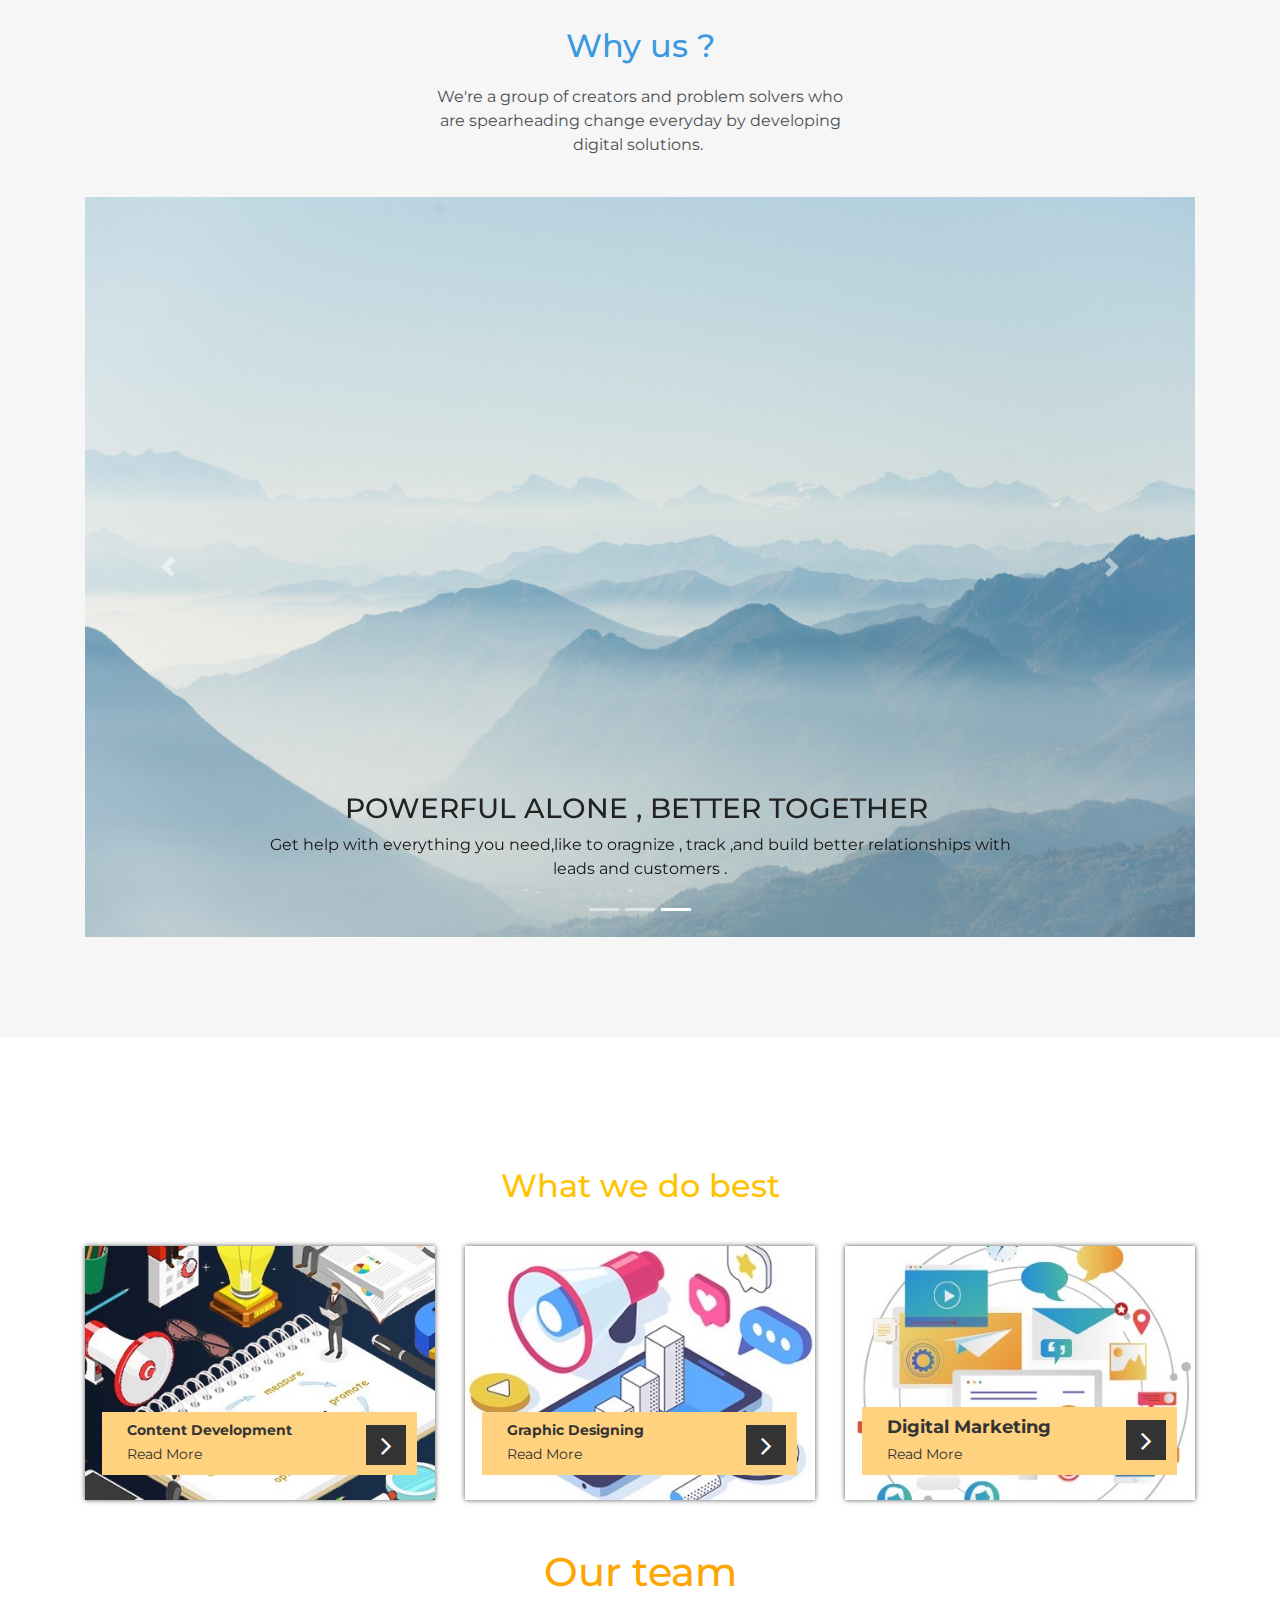
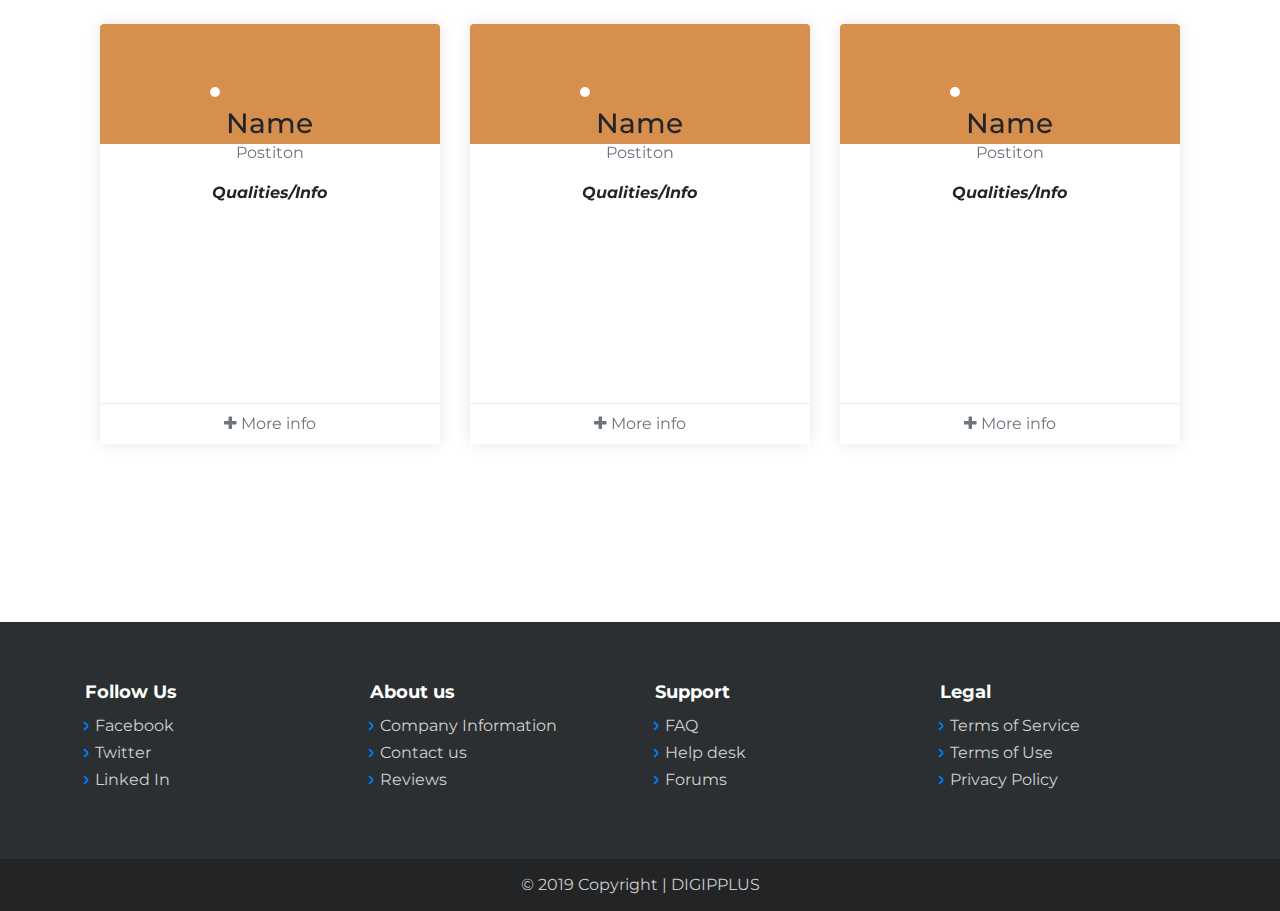
==== commit 6c6d26b7: "Update index.html" ====
--- a/index.html
+++ b/index.html
@@ -4,7 +4,7 @@
 <head>
     <meta charset="utf-8">
     <meta name="viewport" content="width=device-width, initial-scale=1.0">
-    <title>Home - Brand</title>
+    <title>DIGIPPLUS TEST</title>
     <link rel="stylesheet" href="assets/bootstrap/css/bootstrap.min.css">
     <link rel="stylesheet" href="https://fonts.googleapis.com/css?family=Montserrat:400,400i,700,700i,600,600i">
     <link rel="stylesheet" href="assets/fonts/font-awesome.min.css">
@@ -18,17 +18,6 @@
     <link rel="stylesheet" href="assets/css/image.css">
     <link rel="stylesheet" href="assets/css/Network-Particles-Hero.css">
     <link rel="stylesheet" href="assets/css/untitled.css">
-<!-- Hotjar Tracking Code for samyakgaur.netlify.com -->
-<script>
-    (function(h,o,t,j,a,r){
-        h.hj=h.hj||function(){(h.hj.q=h.hj.q||[]).push(arguments)};
-        h._hjSettings={hjid:1322705,hjsv:6};
-        a=o.getElementsByTagName('head')[0];
-        r=o.createElement('script');r.async=1;
-        r.src=t+h._hjSettings.hjid+j+h._hjSettings.hjsv;
-        a.appendChild(r);
-    })(window,document,'https://static.hotjar.com/c/hotjar-','.js?sv=');
-</script>
 </head>
 
 <body>
@@ -38,6 +27,7 @@
                 class="collapse navbar-collapse" id="navcol-1">
                 <ul class="nav navbar-nav ml-auto">
                     <li class="nav-item" role="presentation"><a class="nav-link active">About Us</a></li>
+                    <li class="nav-item" role="presentation"><a class="nav-link active">About Us 2</a></li>
                     <li class="nav-item" role="presentation"><a class="nav-link" href="pricing.html">Pricing</a></li>
                     <li class="nav-item" role="presentation"><a class="nav-link active">Our Services</a></li>
                     <li class="nav-item" role="presentation"><a class="nav-link active">Conversation</a></li>
@@ -57,7 +47,7 @@
       <svg height="40" width="150" xmlns="http://www.w3.org/2000/svg">
         <rect id="shape" height="40" width="150" />
         <div id="text">
-            <a href=""><span class="spot"></span>Click Here!</a>
+            <a href="https://digipplustest2.netlify.com"><span class="spot"></span>Click Here!</a>
         </div>
       </svg>
     </div>
